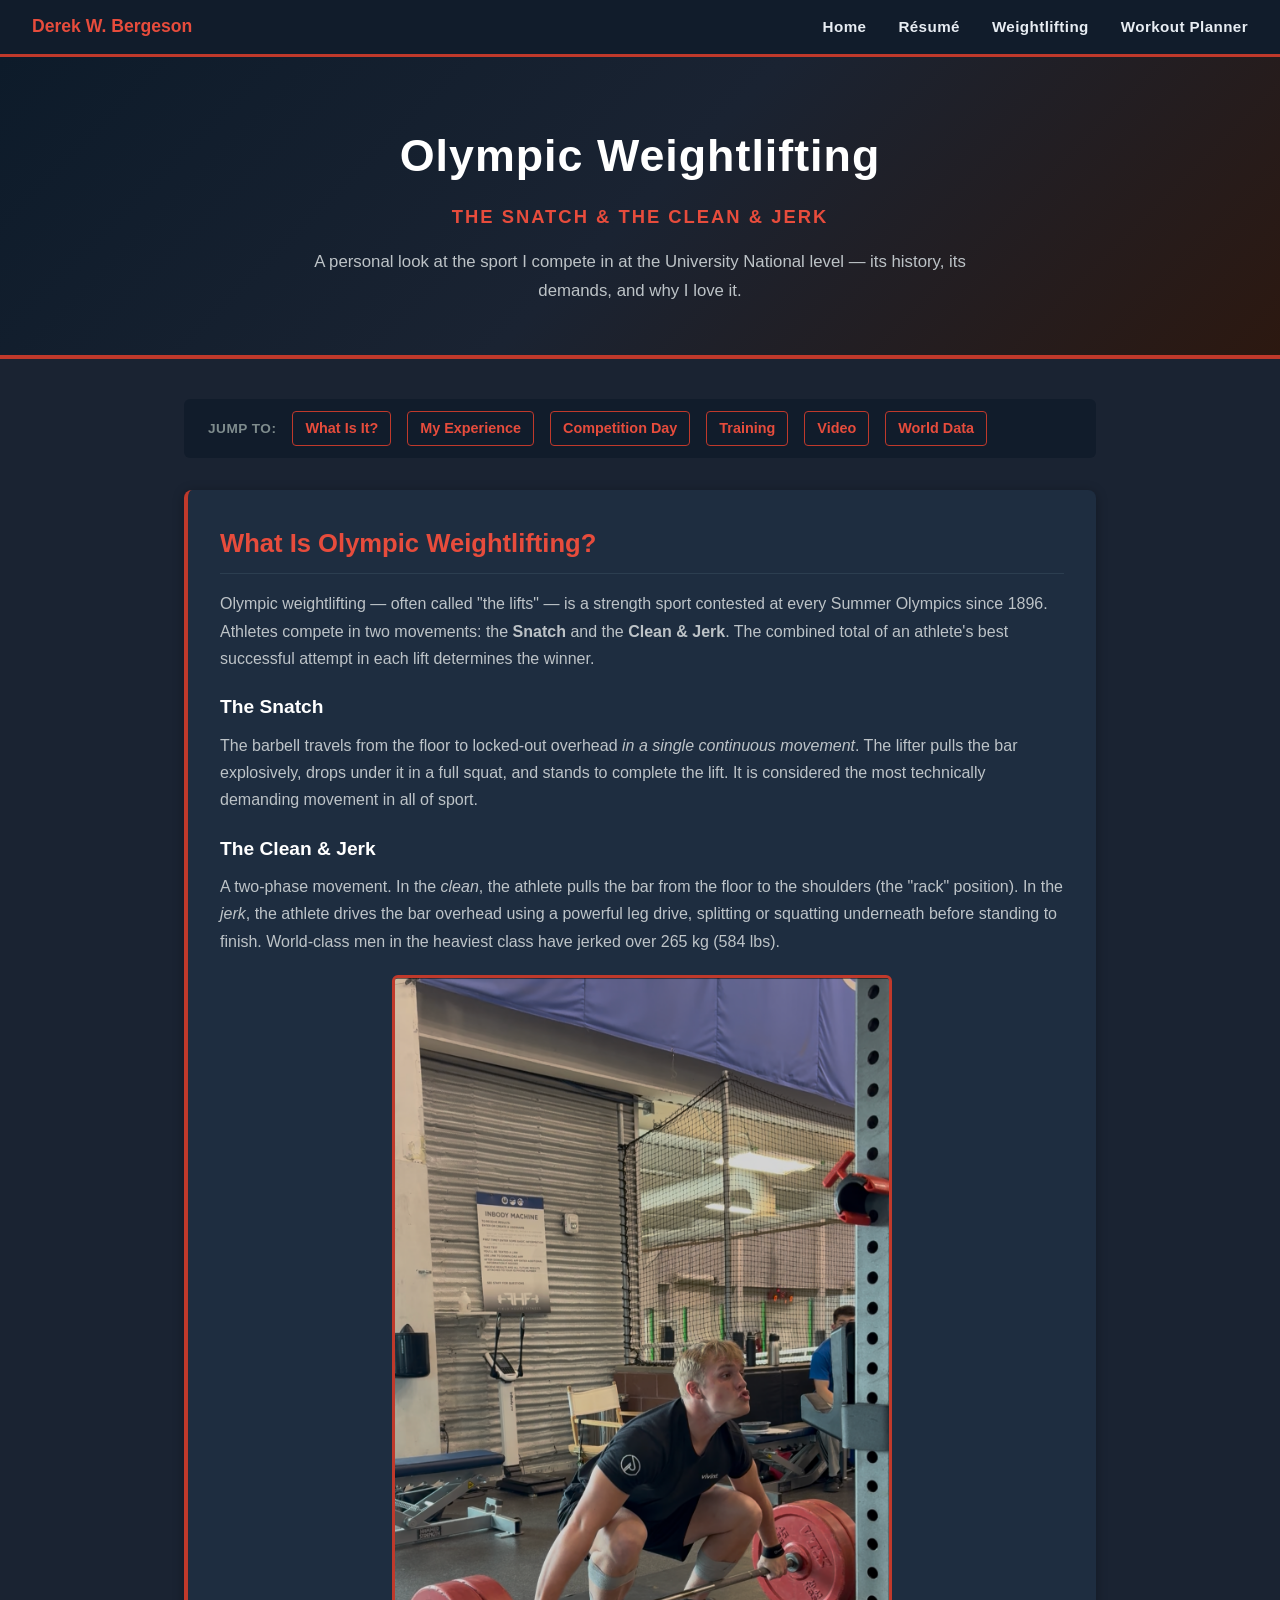
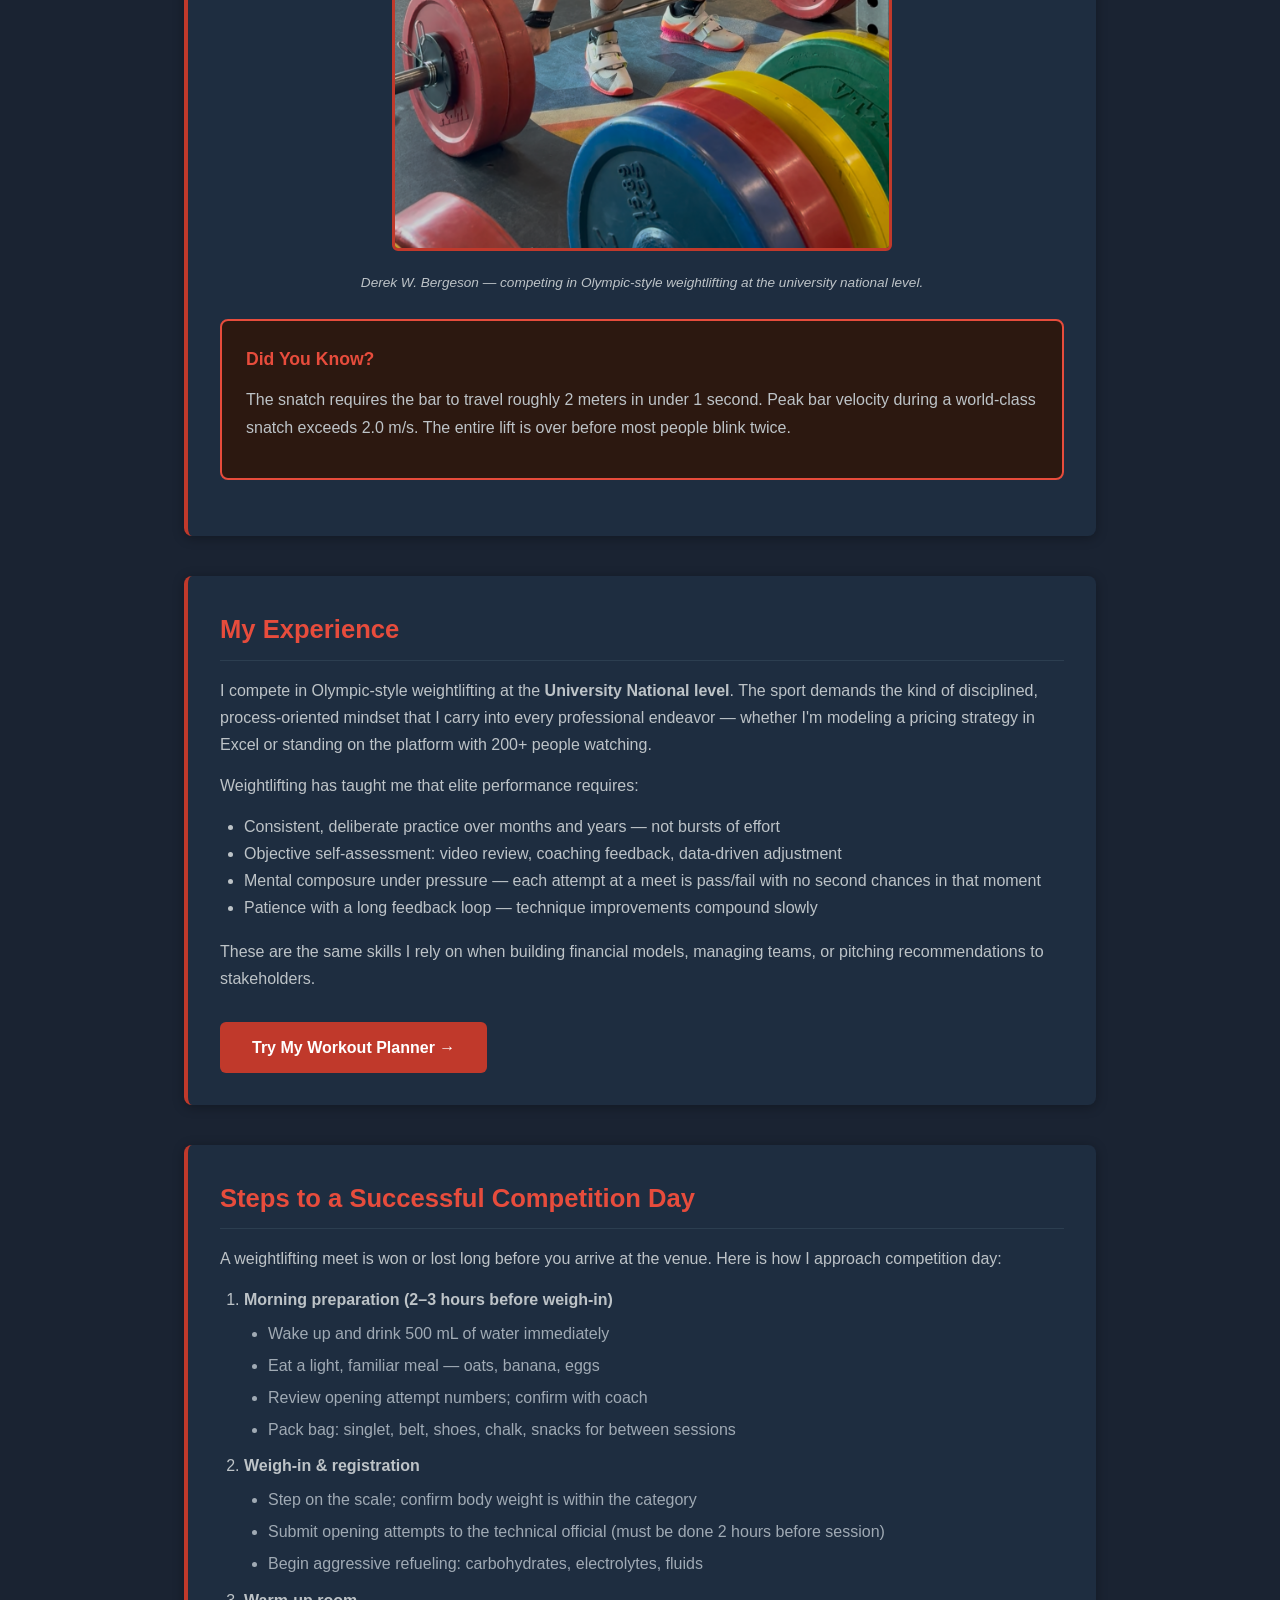
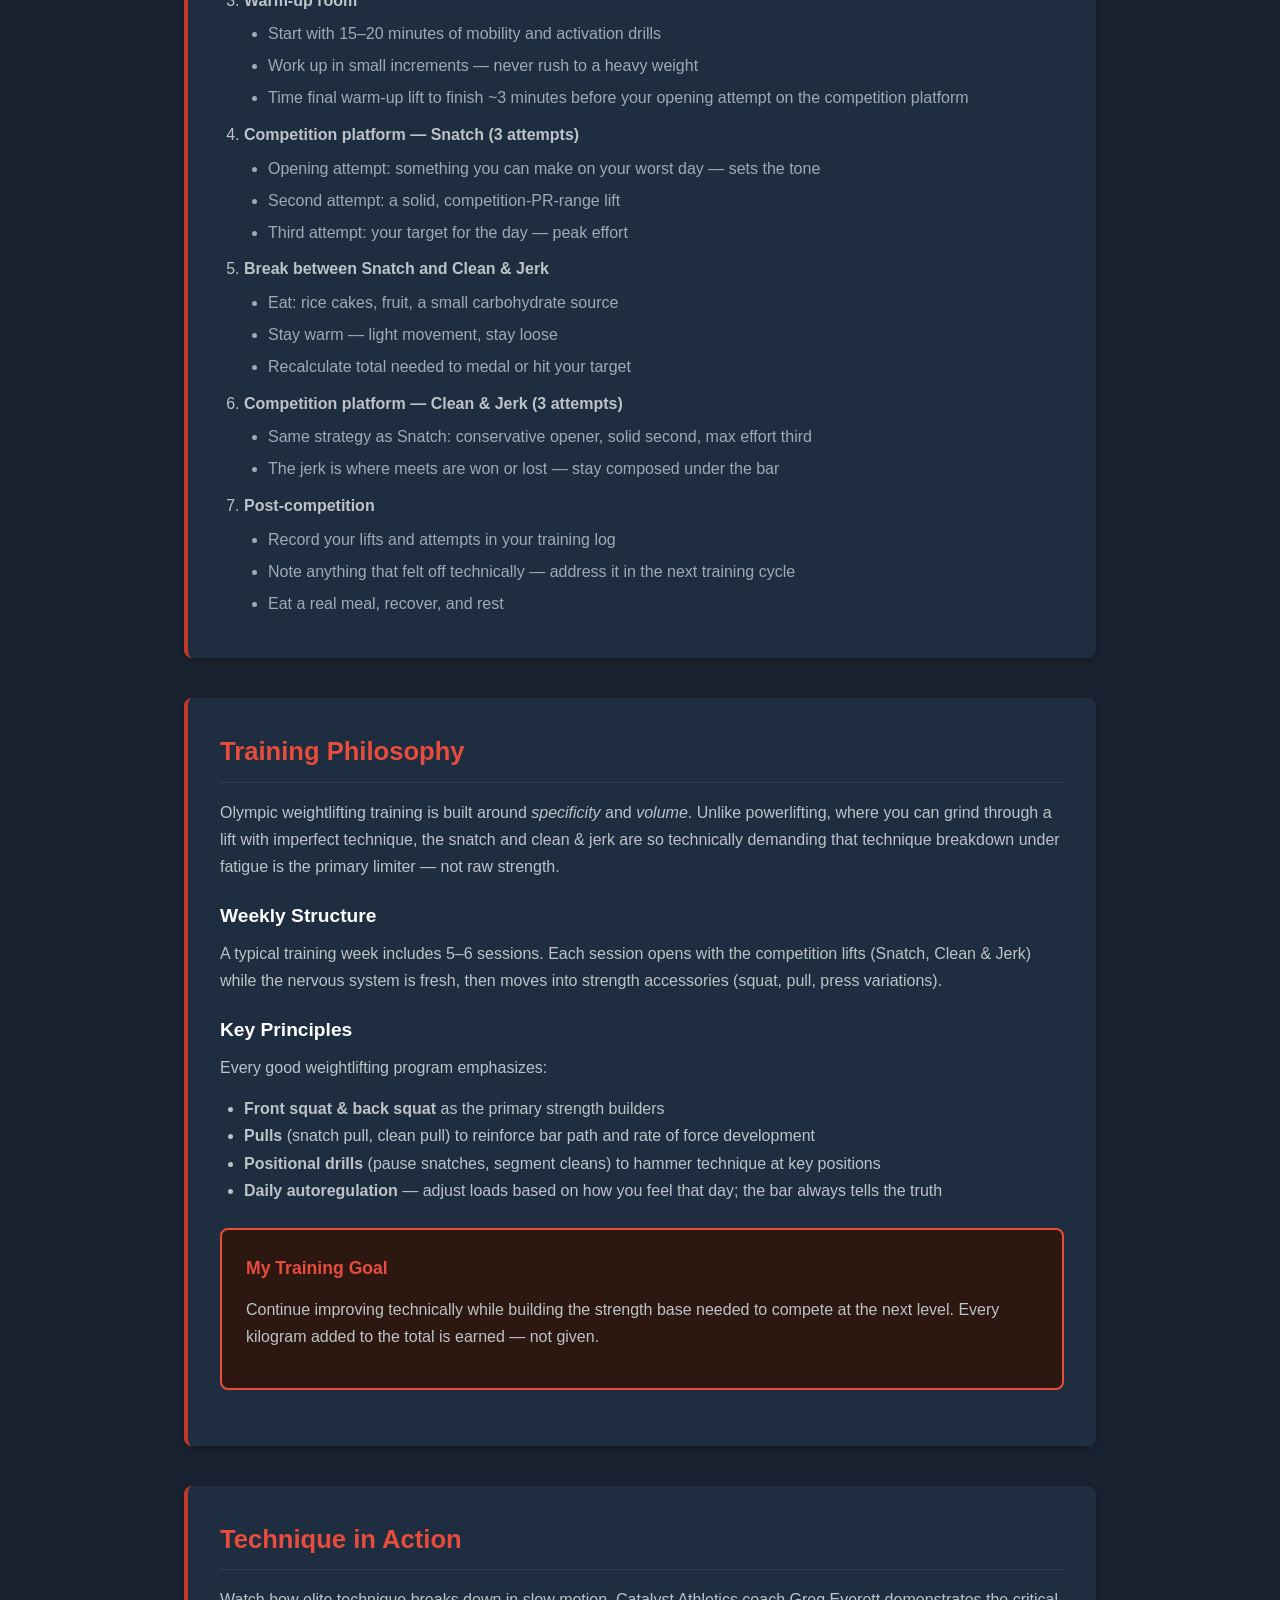
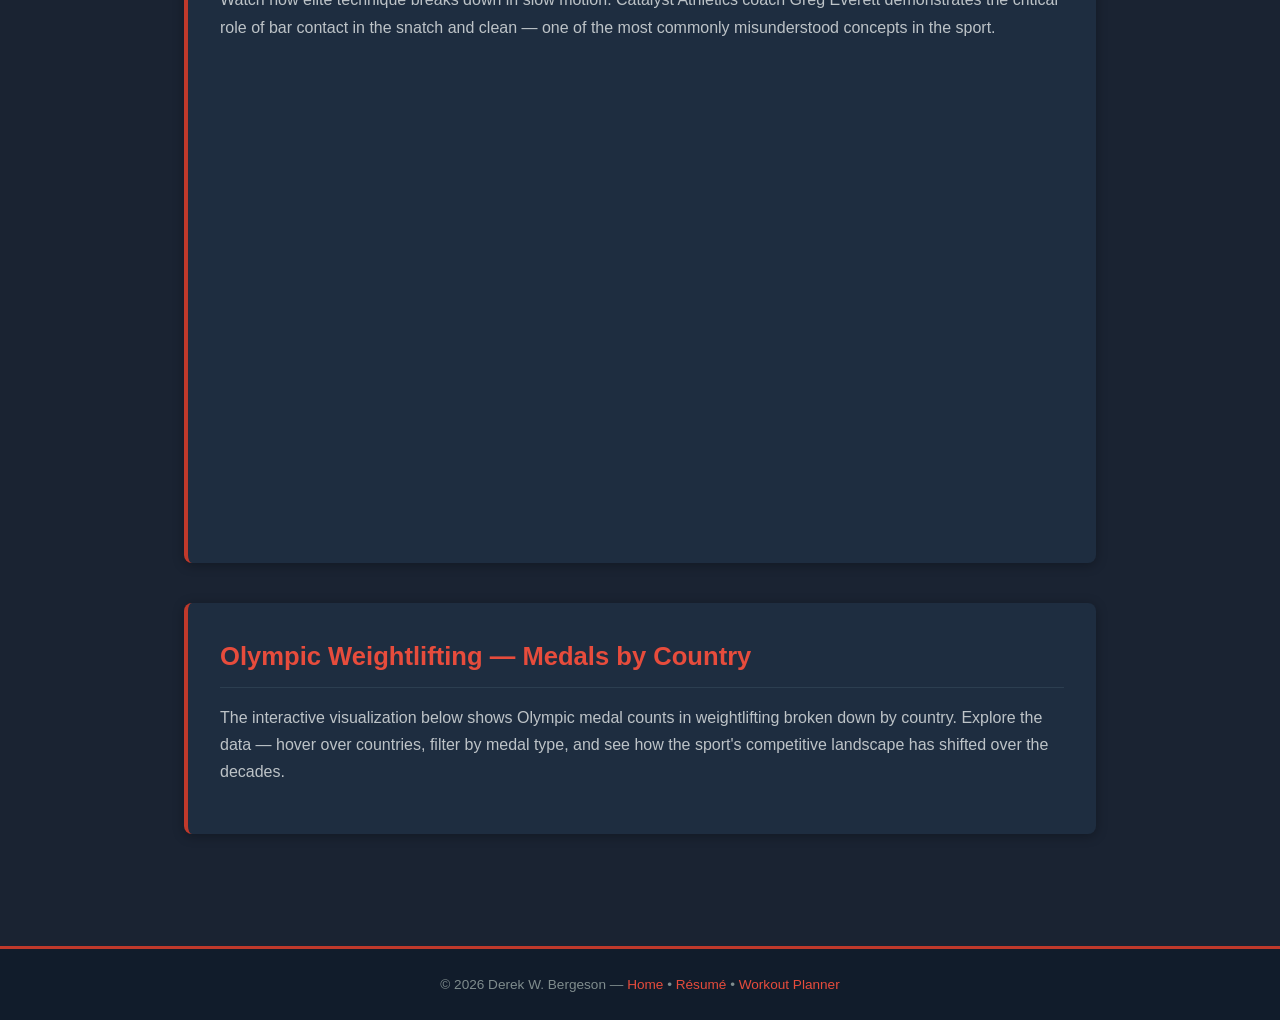
==== scratch.html @ c02adf16 "Add files via upload" ====
<!DOCTYPE html>
<html lang="en">
<head>
  <meta charset="UTF-8" />
  <meta name="viewport" content="width=device-width, initial-scale=1.0" />
  <title>Olympic Weightlifting — Derek W. Bergeson</title>
  <link rel="stylesheet" href="css/custom2.css" />
</head>
<body>

  <!-- ── Navigation ──────────────────────────────────────── -->
  <div class="site-nav">
    <span class="nav-brand">Derek W. Bergeson</span>
    <a href="index.html">Home</a>
    <a href="resume.html">Résumé</a>
    <a href="scratch.html">Weightlifting</a>
    <a href="app.html">Workout Planner</a>
  </div>

  <!-- ── Hero ────────────────────────────────────────────── -->
  <div class="page-hero">
    <h1>Olympic Weightlifting</h1>
    <p class="hero-sub">The Snatch &amp; the Clean &amp; Jerk</p>
    <p>A personal look at the sport I compete in at the University National level — its history, its demands, and why I love it.</p>
  </div>

  <!-- ── Main Content ────────────────────────────────────── -->
  <div class="main-content">

    <!-- On-page anchor quick-links -->
    <div class="quick-links">
      <span>Jump to:</span>
      <a class="anchor-link" href="#what-is-wl">What Is It?</a>
      <a class="anchor-link" href="#my-experience">My Experience</a>
      <a class="anchor-link" href="#competition-day">Competition Day</a>
      <a class="anchor-link" href="#training">Training</a>
      <a class="anchor-link" href="#video">Video</a>
      <a class="anchor-link" href="#data-viz">World Data</a>
    </div>

    <!-- ── Section 1: What Is Olympic Weightlifting? ─────── -->
    <div class="content-section" id="what-is-wl">
      <h2>What Is Olympic Weightlifting?</h2>

      <p>Olympic weightlifting — often called "the lifts" — is a strength sport contested at every Summer Olympics since 1896. Athletes compete in two movements: the <strong>Snatch</strong> and the <strong>Clean &amp; Jerk</strong>. The combined total of an athlete's best successful attempt in each lift determines the winner.</p>

      <h3>The Snatch</h3>
      <p>The barbell travels from the floor to locked-out overhead <em>in a single continuous movement</em>. The lifter pulls the bar explosively, drops under it in a full squat, and stands to complete the lift. It is considered the most technically demanding movement in all of sport.</p>

      <h3>The Clean &amp; Jerk</h3>
      <p>A two-phase movement. In the <em>clean</em>, the athlete pulls the bar from the floor to the shoulders (the "rack" position). In the <em>jerk</em>, the athlete drives the bar overhead using a powerful leg drive, splitting or squatting underneath before standing to finish. World-class men in the heaviest class have jerked over 265 kg (584 lbs).</p>

      <img
        src="images/hobby1.png"
        alt="Derek Bergeson competing in Olympic weightlifting"
        class="lift-photo"
      />
      <p class="photo-caption">Derek W. Bergeson — competing in Olympic-style weightlifting at the university national level.</p>

      <div class="callout-box">
        <h4>Did You Know?</h4>
        <p>The snatch requires the bar to travel roughly 2 meters in under 1 second. Peak bar velocity during a world-class snatch exceeds 2.0 m/s. The entire lift is over before most people blink twice.</p>
      </div>
    </div>

    <!-- ── Section 2: My Experience ─────────────────────── -->
    <div class="content-section" id="my-experience">
      <h2>My Experience</h2>

      <p>I compete in Olympic-style weightlifting at the <strong>University National level</strong>. The sport demands the kind of disciplined, process-oriented mindset that I carry into every professional endeavor — whether I'm modeling a pricing strategy in Excel or standing on the platform with 200+ people watching.</p>

      <p>Weightlifting has taught me that elite performance requires:</p>
      <ul style="color:#bdc3c7; padding-left:1.5rem; margin-top:0.5rem;">
        <li>Consistent, deliberate practice over months and years — not bursts of effort</li>
        <li>Objective self-assessment: video review, coaching feedback, data-driven adjustment</li>
        <li>Mental composure under pressure — each attempt at a meet is pass/fail with no second chances in that moment</li>
        <li>Patience with a long feedback loop — technique improvements compound slowly</li>
      </ul>

      <p style="margin-top:1rem;">These are the same skills I rely on when building financial models, managing teams, or pitching recommendations to stakeholders.</p>

      <a href="app.html" class="app-btn">Try My Workout Planner &rarr;</a>
    </div>

    <!-- ── Section 3: Competition Day — Nested List ───────── -->
    <div class="content-section" id="competition-day">
      <h2>Steps to a Successful Competition Day</h2>

      <p>A weightlifting meet is won or lost long before you arrive at the venue. Here is how I approach competition day:</p>

      <ol class="comp-steps">
        <li>
          <strong>Morning preparation (2–3 hours before weigh-in)</strong>
          <ul>
            <li>Wake up and drink 500 mL of water immediately</li>
            <li>Eat a light, familiar meal — oats, banana, eggs</li>
            <li>Review opening attempt numbers; confirm with coach</li>
            <li>Pack bag: singlet, belt, shoes, chalk, snacks for between sessions</li>
          </ul>
        </li>
        <li>
          <strong>Weigh-in &amp; registration</strong>
          <ul>
            <li>Step on the scale; confirm body weight is within the category</li>
            <li>Submit opening attempts to the technical official (must be done 2 hours before session)</li>
            <li>Begin aggressive refueling: carbohydrates, electrolytes, fluids</li>
          </ul>
        </li>
        <li>
          <strong>Warm-up room</strong>
          <ul>
            <li>Start with 15–20 minutes of mobility and activation drills</li>
            <li>Work up in small increments — never rush to a heavy weight</li>
            <li>Time final warm-up lift to finish ~3 minutes before your opening attempt on the competition platform</li>
          </ul>
        </li>
        <li>
          <strong>Competition platform — Snatch (3 attempts)</strong>
          <ul>
            <li>Opening attempt: something you can make on your worst day — sets the tone</li>
            <li>Second attempt: a solid, competition-PR-range lift</li>
            <li>Third attempt: your target for the day — peak effort</li>
          </ul>
        </li>
        <li>
          <strong>Break between Snatch and Clean &amp; Jerk</strong>
          <ul>
            <li>Eat: rice cakes, fruit, a small carbohydrate source</li>
            <li>Stay warm — light movement, stay loose</li>
            <li>Recalculate total needed to medal or hit your target</li>
          </ul>
        </li>
        <li>
          <strong>Competition platform — Clean &amp; Jerk (3 attempts)</strong>
          <ul>
            <li>Same strategy as Snatch: conservative opener, solid second, max effort third</li>
            <li>The jerk is where meets are won or lost — stay composed under the bar</li>
          </ul>
        </li>
        <li>
          <strong>Post-competition</strong>
          <ul>
            <li>Record your lifts and attempts in your training log</li>
            <li>Note anything that felt off technically — address it in the next training cycle</li>
            <li>Eat a real meal, recover, and rest</li>
          </ul>
        </li>
      </ol>
    </div>

    <!-- ── Section 4: Training Philosophy ───────────────── -->
    <div class="content-section" id="training">
      <h2>Training Philosophy</h2>

      <p>Olympic weightlifting training is built around <em>specificity</em> and <em>volume</em>. Unlike powerlifting, where you can grind through a lift with imperfect technique, the snatch and clean &amp; jerk are so technically demanding that technique breakdown under fatigue is the primary limiter — not raw strength.</p>

      <h3>Weekly Structure</h3>
      <p>A typical training week includes 5–6 sessions. Each session opens with the competition lifts (Snatch, Clean &amp; Jerk) while the nervous system is fresh, then moves into strength accessories (squat, pull, press variations).</p>

      <h3>Key Principles</h3>
      <p>Every good weightlifting program emphasizes:</p>
      <ul style="color:#bdc3c7; padding-left:1.5rem; margin-top:0.5rem; margin-bottom:1rem;">
        <li><strong>Front squat &amp; back squat</strong> as the primary strength builders</li>
        <li><strong>Pulls</strong> (snatch pull, clean pull) to reinforce bar path and rate of force development</li>
        <li><strong>Positional drills</strong> (pause snatches, segment cleans) to hammer technique at key positions</li>
        <li><strong>Daily autoregulation</strong> — adjust loads based on how you feel that day; the bar always tells the truth</li>
      </ul>

      <div class="callout-box">
        <h4>My Training Goal</h4>
        <p>Continue improving technically while building the strength base needed to compete at the next level. Every kilogram added to the total is earned — not given.</p>
      </div>
    </div>

    <!-- ── Section 5: YouTube Video ──────────────────────── -->
    <div class="content-section" id="video">
      <h2>Technique in Action</h2>
      <p>Watch how elite technique breaks down in slow motion. Catalyst Athletics coach Greg Everett demonstrates the critical role of bar contact in the snatch and clean — one of the most commonly misunderstood concepts in the sport.</p>
      <div class="video-wrapper">
        <iframe
          src="https://www.youtube.com/embed/ZjaQBkQ35S8"
          title="Bar Contact In The Snatch &amp; Clean — Catalyst Athletics"
          allow="accelerometer; autoplay; clipboard-write; encrypted-media; gyroscope; picture-in-picture"
          allowfullscreen>
        </iframe>
      </div>
    </div>

    <!-- ── Section 6: Tableau Visualization ──────────────── -->
    <div class="content-section" id="data-viz">
      <h2>Olympic Weightlifting — Medals by Country</h2>
      <p>The interactive visualization below shows Olympic medal counts in weightlifting broken down by country. Explore the data — hover over countries, filter by medal type, and see how the sport's competitive landscape has shifted over the decades.</p>

      <div class="tableau-wrapper">
        <div class='tableauPlaceholder' id='viz1711900000000' style='position: relative'>
          <noscript>
            <a href='https://public.tableau.com/app/profile/dashero/viz/OlympicMedalsinWeightliftingbyCountry/age'>
              <img alt='Olympic Medals in Weightlifting by Country'
                   src='https://public.tableau.com/static/images/Ol/OlympicMedalsinWeightliftingbyCountry/age/1_rss.png'
                   style='border: none' />
            </a>
          </noscript>
          <object class='tableauViz' style='display:none;'>
            <param name='host_url' value='https%3A%2F%2Fpublic.tableau.com%2F' />
            <param name='embed_code_version' value='3' />
            <param name='site_root' value='' />
            <param name='name' value='OlympicMedalsinWeightliftingbyCountry/age' />
            <param name='tabs' value='no' />
            <param name='toolbar' value='yes' />
            <param name='animate_transition' value='yes' />
            <param name='display_static_image' value='yes' />
            <param name='display_spinner' value='yes' />
            <param name='display_overlay' value='yes' />
            <param name='display_count' value='yes' />
            <param name='language' value='en-US' />
          </object>
        </div>
        <script type='text/javascript'>
          var divElement = document.getElementById('viz1711900000000');
          var vizElement = divElement.getElementsByTagName('object')[0];
          vizElement.style.width = '100%';
          vizElement.style.height = (divElement.offsetWidth * 0.75) + 'px';
          var scriptElement = document.createElement('script');
          scriptElement.src = 'https://public.tableau.com/javascripts/api/viz_v1.js';
          vizElement.parentNode.insertBefore(scriptElement, vizElement);
        </script>
      </div>
    </div>

  </div><!-- end .main-content -->

  <!-- ── Footer ──────────────────────────────────────────── -->
  <div class="page-footer">
    <p>&copy; 2026 Derek W. Bergeson &mdash;
      <a href="index.html">Home</a> &bull;
      <a href="resume.html">Résumé</a> &bull;
      <a href="app.html">Workout Planner</a>
    </p>
  </div>

</body>
</html>
---- css/custom2.css ----
/* custom2.css — Stylesheet for scratch.html (from-scratch Olympic weightlifting page) */
/* No Bootstrap. All layout and styling defined here. */

/* ─── Base / Reset ─────────────────────────────────────── */
*, *::before, *::after {
  box-sizing: border-box;
  margin: 0;
  padding: 0;
}

body {
  font-family: 'Segoe UI', Arial, sans-serif;
  font-size: 16px;
  line-height: 1.7;
  background-color: #1a2332;
  color: #e8edf3;
}

/* ─── Navigation bar ────────────────────────────────────── */
div.site-nav {
  background-color: #111c2b;
  padding: 0.75rem 2rem;
  display: flex;
  align-items: center;
  gap: 2rem;
  border-bottom: 3px solid #c0392b;
  position: sticky;
  top: 0;
  z-index: 100;
}

div.site-nav a {
  color: #e8edf3;
  text-decoration: none;
  font-weight: 600;
  font-size: 0.95rem;
  letter-spacing: 0.4px;
  transition: color 0.2s;
}

div.site-nav a:hover {
  color: #e74c3c;
}

div.site-nav .nav-brand {
  font-size: 1.1rem;
  font-weight: 700;
  color: #e74c3c;
  margin-right: auto;
}

/* ─── Hero / Header div ─────────────────────────────────── */
div.page-hero {
  background: linear-gradient(135deg, #0d1b2a 0%, #1a2332 50%, #2c1810 100%);
  color: #ffffff;
  padding: 60px 2rem 50px;
  text-align: center;
  border-bottom: 4px solid #c0392b;
}

div.page-hero h1 {
  font-size: 2.8rem;
  font-weight: 800;
  color: #ffffff;
  letter-spacing: 1px;
  margin-bottom: 0.5rem;
}

div.page-hero .hero-sub {
  font-size: 1.15rem;
  color: #e74c3c;
  font-weight: 600;
  text-transform: uppercase;
  letter-spacing: 2px;
  margin-bottom: 1rem;
}

div.page-hero p {
  max-width: 700px;
  margin: 0 auto;
  color: #bdc3c7;
  font-size: 1.05rem;
}

/* ─── Main content wrapper div ──────────────────────────── */
div.main-content {
  max-width: 960px;
  margin: 0 auto;
  padding: 2.5rem 1.5rem;
}

/* ─── Section divs ──────────────────────────────────────── */
div.content-section {
  background-color: #1e2d40;
  border-radius: 8px;
  padding: 2rem;
  margin-bottom: 2.5rem;
  border-left: 4px solid #c0392b;
  box-shadow: 0 2px 12px rgba(0, 0, 0, 0.3);
}

div.content-section h2 {
  font-size: 1.6rem;
  font-weight: 700;
  color: #e74c3c;
  margin-bottom: 1rem;
  padding-bottom: 0.5rem;
  border-bottom: 1px solid #2c3e50;
}

div.content-section h3 {
  font-size: 1.2rem;
  font-weight: 600;
  color: #ffffff;
  margin: 1.2rem 0 0.5rem;
}

div.content-section p {
  color: #bdc3c7;
  margin-bottom: 0.85rem;
}

/* ─── Sidebar / Callout div ─────────────────────────────── */
div.callout-box {
  background-color: #2c1810;
  border: 2px solid #e74c3c;
  border-radius: 8px;
  padding: 1.5rem;
  margin: 1.5rem 0;
  color: #f0d0c8;
}

div.callout-box h4 {
  font-size: 1.1rem;
  font-weight: 700;
  color: #e74c3c;
  margin-bottom: 0.75rem;
}

/* ─── Lists ─────────────────────────────────────────────── */
ol.comp-steps {
  padding-left: 1.5rem;
  color: #bdc3c7;
  margin-top: 0.5rem;
}

ol.comp-steps li {
  margin-bottom: 0.6rem;
}

ol.comp-steps ul {
  list-style: disc;
  padding-left: 1.5rem;
  margin-top: 0.4rem;
}

ol.comp-steps ul li {
  margin-bottom: 0.3rem;
  color: #a0aab4;
}

/* ─── Image ─────────────────────────────────────────────── */
.lift-photo {
  width: 100%;
  max-width: 500px;
  display: block;
  margin: 1.25rem auto;
  border-radius: 6px;
  border: 3px solid #c0392b;
}

.photo-caption {
  text-align: center;
  font-size: 0.85rem;
  color: #7f8c8d;
  margin-top: 0.4rem;
  font-style: italic;
}

/* ─── Anchor link ───────────────────────────────────────── */
a.anchor-link {
  color: #e74c3c;
  text-decoration: none;
  font-weight: 600;
  font-size: 0.95rem;
}

a.anchor-link:hover {
  text-decoration: underline;
}

/* ─── Video embed wrapper ───────────────────────────────── */
.video-wrapper {
  position: relative;
  padding-bottom: 56.25%;
  height: 0;
  overflow: hidden;
  border-radius: 6px;
  margin-top: 1rem;
}

.video-wrapper iframe {
  position: absolute;
  top: 0;
  left: 0;
  width: 100%;
  height: 100%;
  border: none;
}

/* ─── Tableau viz wrapper ───────────────────────────────── */
div.tableau-wrapper {
  margin-top: 1rem;
  border-radius: 6px;
  overflow: hidden;
}

/* ─── Quick-links bar ───────────────────────────────────── */
div.quick-links {
  background-color: #111c2b;
  padding: 0.75rem 1.5rem;
  border-radius: 6px;
  display: flex;
  flex-wrap: wrap;
  gap: 1rem;
  margin-bottom: 2rem;
  align-items: center;
}

div.quick-links span {
  font-size: 0.85rem;
  color: #7f8c8d;
  font-weight: 600;
  text-transform: uppercase;
  letter-spacing: 0.5px;
}

div.quick-links a {
  color: #e74c3c;
  text-decoration: none;
  font-weight: 600;
  font-size: 0.9rem;
  padding: 0.25rem 0.75rem;
  border: 1px solid #c0392b;
  border-radius: 4px;
  transition: background 0.2s;
}

div.quick-links a:hover {
  background-color: #c0392b;
  color: #ffffff;
}

/* ─── App link button ───────────────────────────────────── */
a.app-btn {
  display: inline-block;
  background-color: #c0392b;
  color: #ffffff;
  text-decoration: none;
  font-weight: 700;
  font-size: 1rem;
  padding: 0.75rem 2rem;
  border-radius: 6px;
  margin-top: 1rem;
  transition: background 0.2s;
}

a.app-btn:hover {
  background-color: #e74c3c;
}

/* ─── Footer ────────────────────────────────────────────── */
div.page-footer {
  background-color: #111c2b;
  border-top: 3px solid #c0392b;
  color: #7f8c8d;
  text-align: center;
  padding: 1.5rem;
  font-size: 0.85rem;
  margin-top: 2rem;
}

div.page-footer a {
  color: #e74c3c;
  text-decoration: none;
}

/* ─── Responsive ────────────────────────────────────────── */
@media (max-width: 640px) {
  div.page-hero h1 {
    font-size: 2rem;
  }

  div.content-section {
    padding: 1.25rem;
  }
}
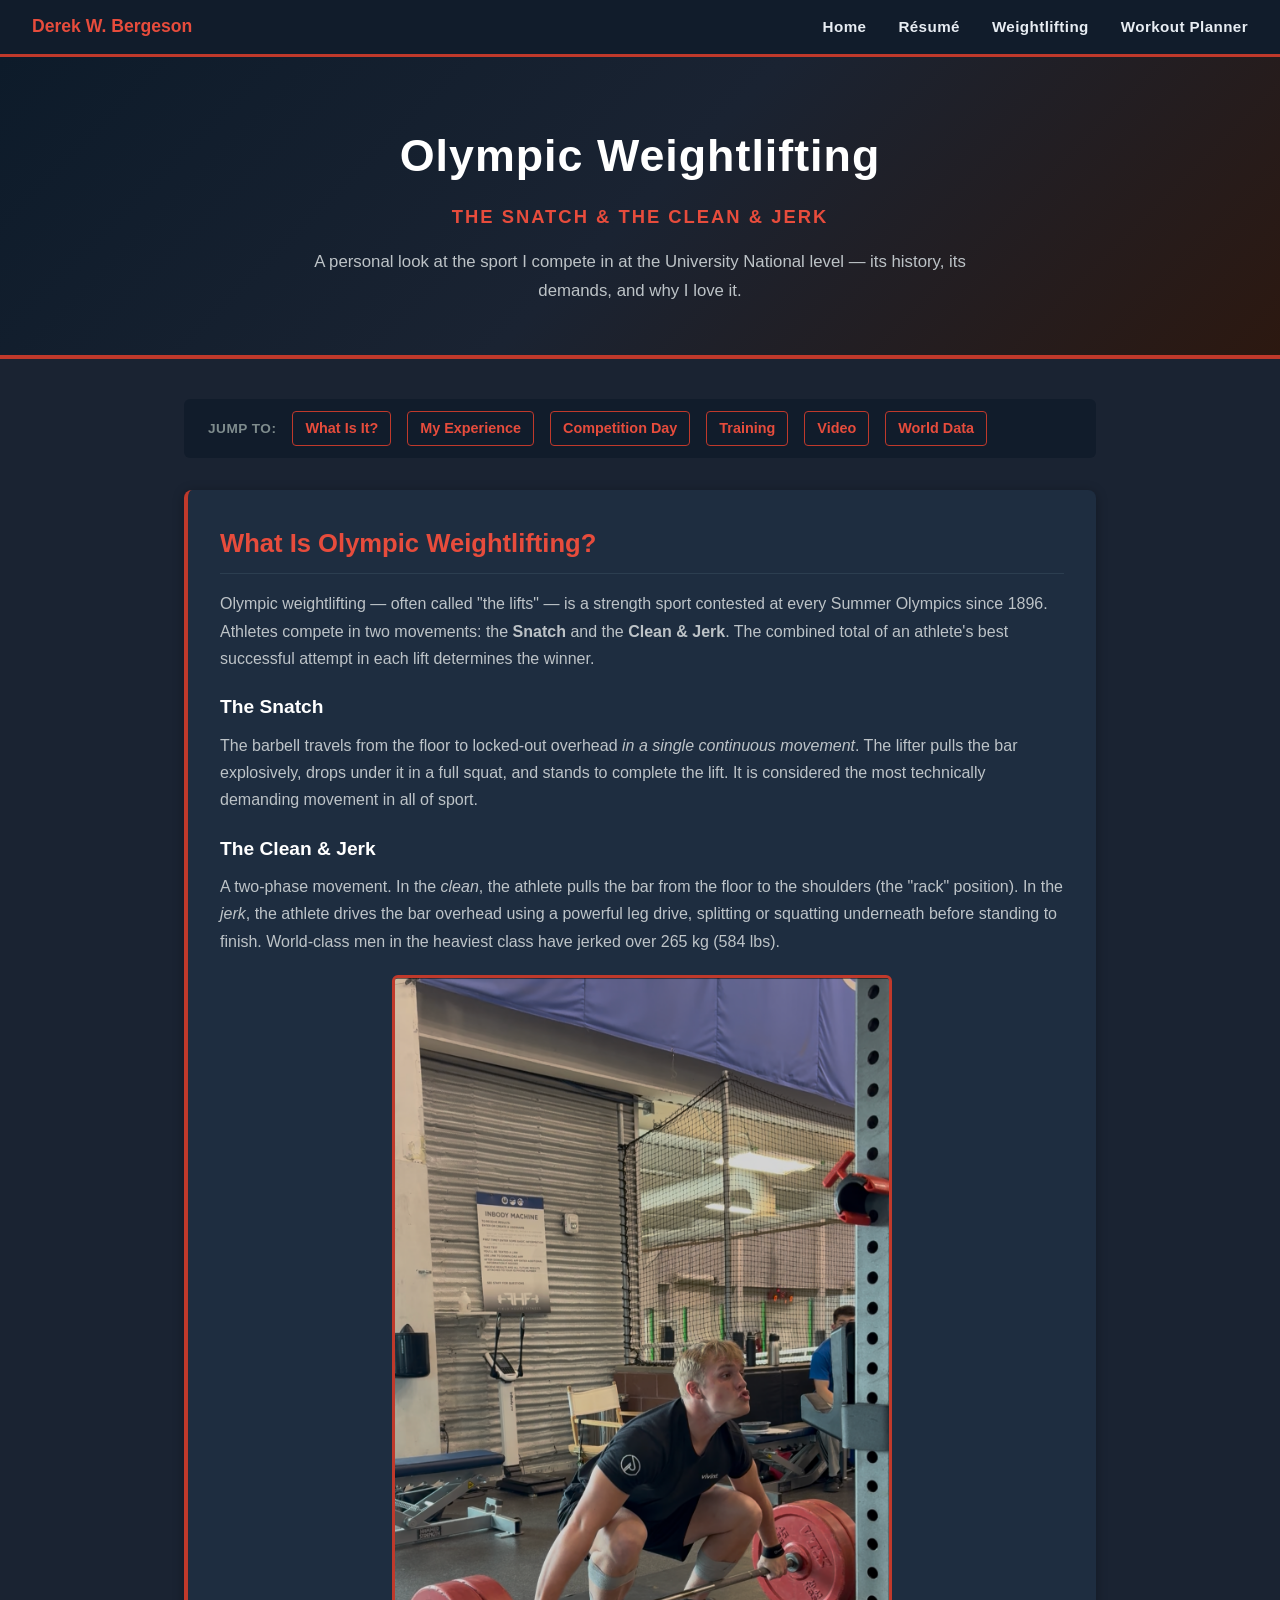
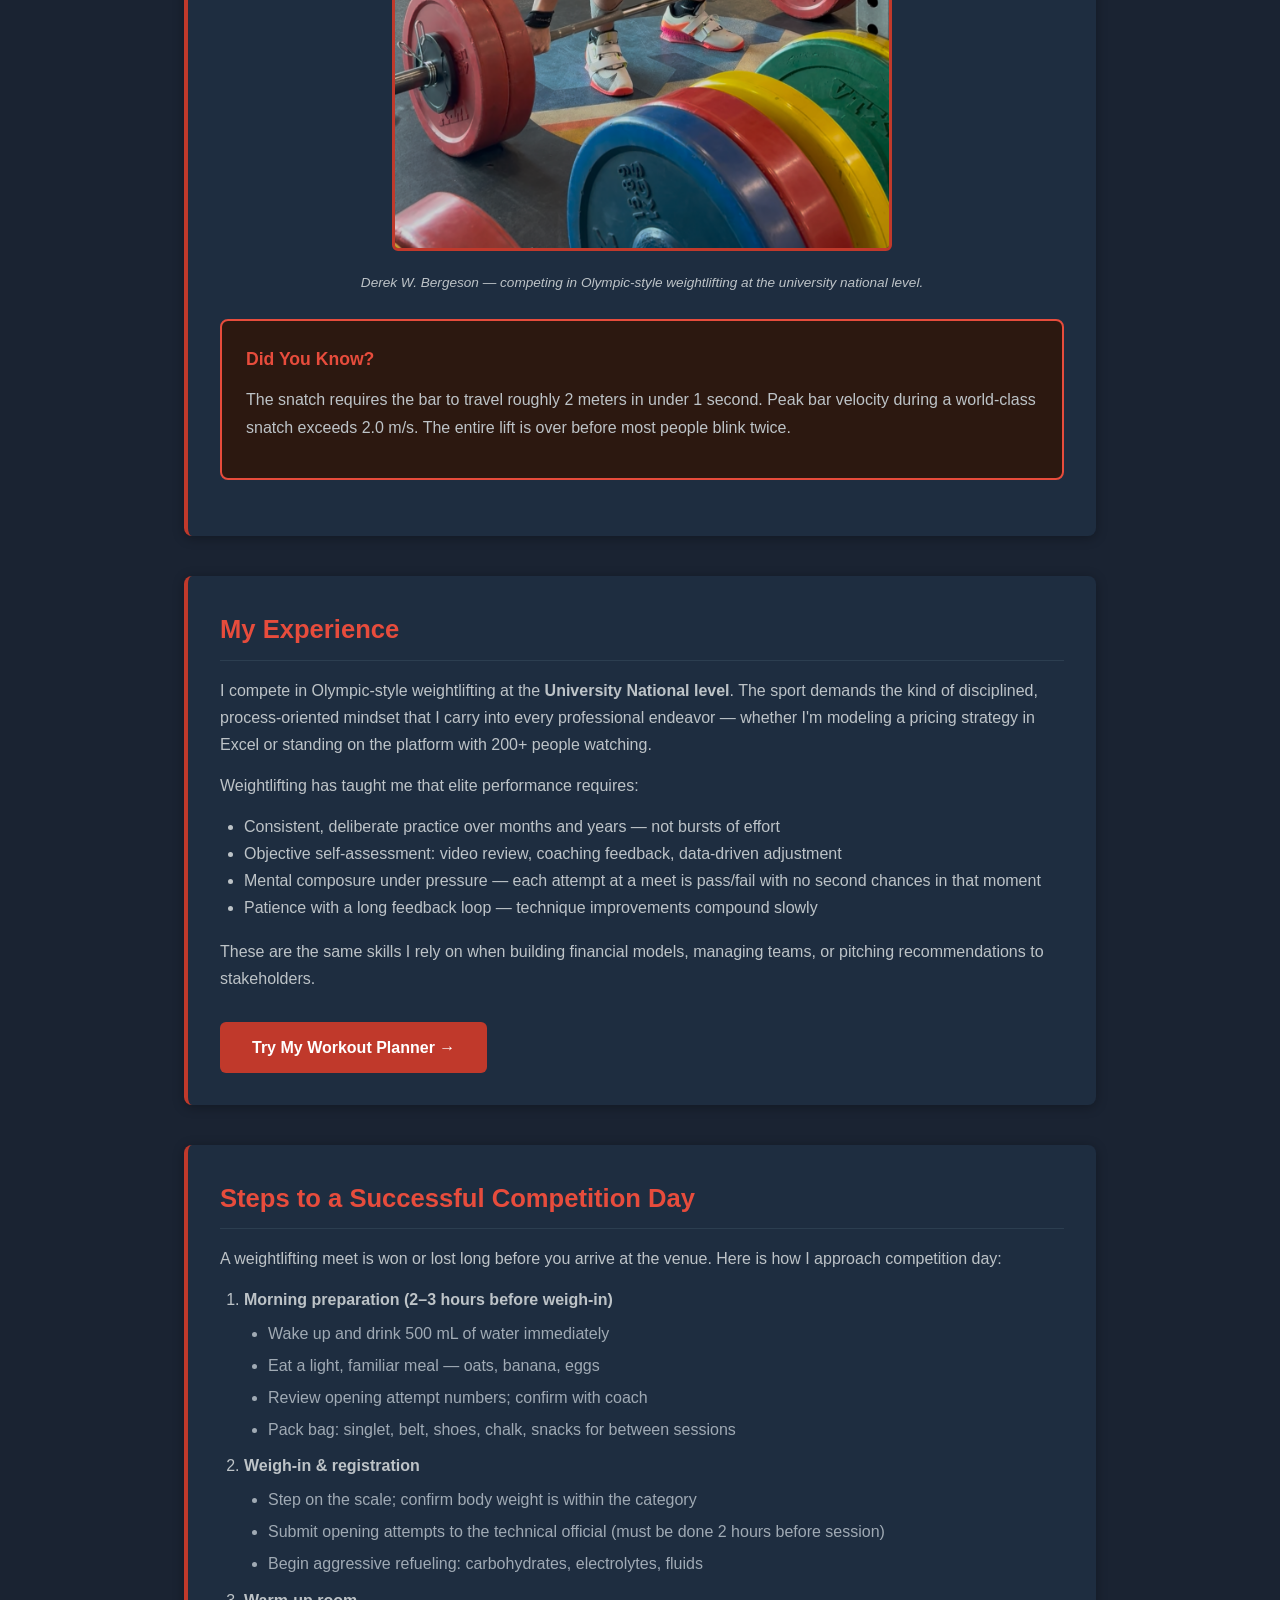
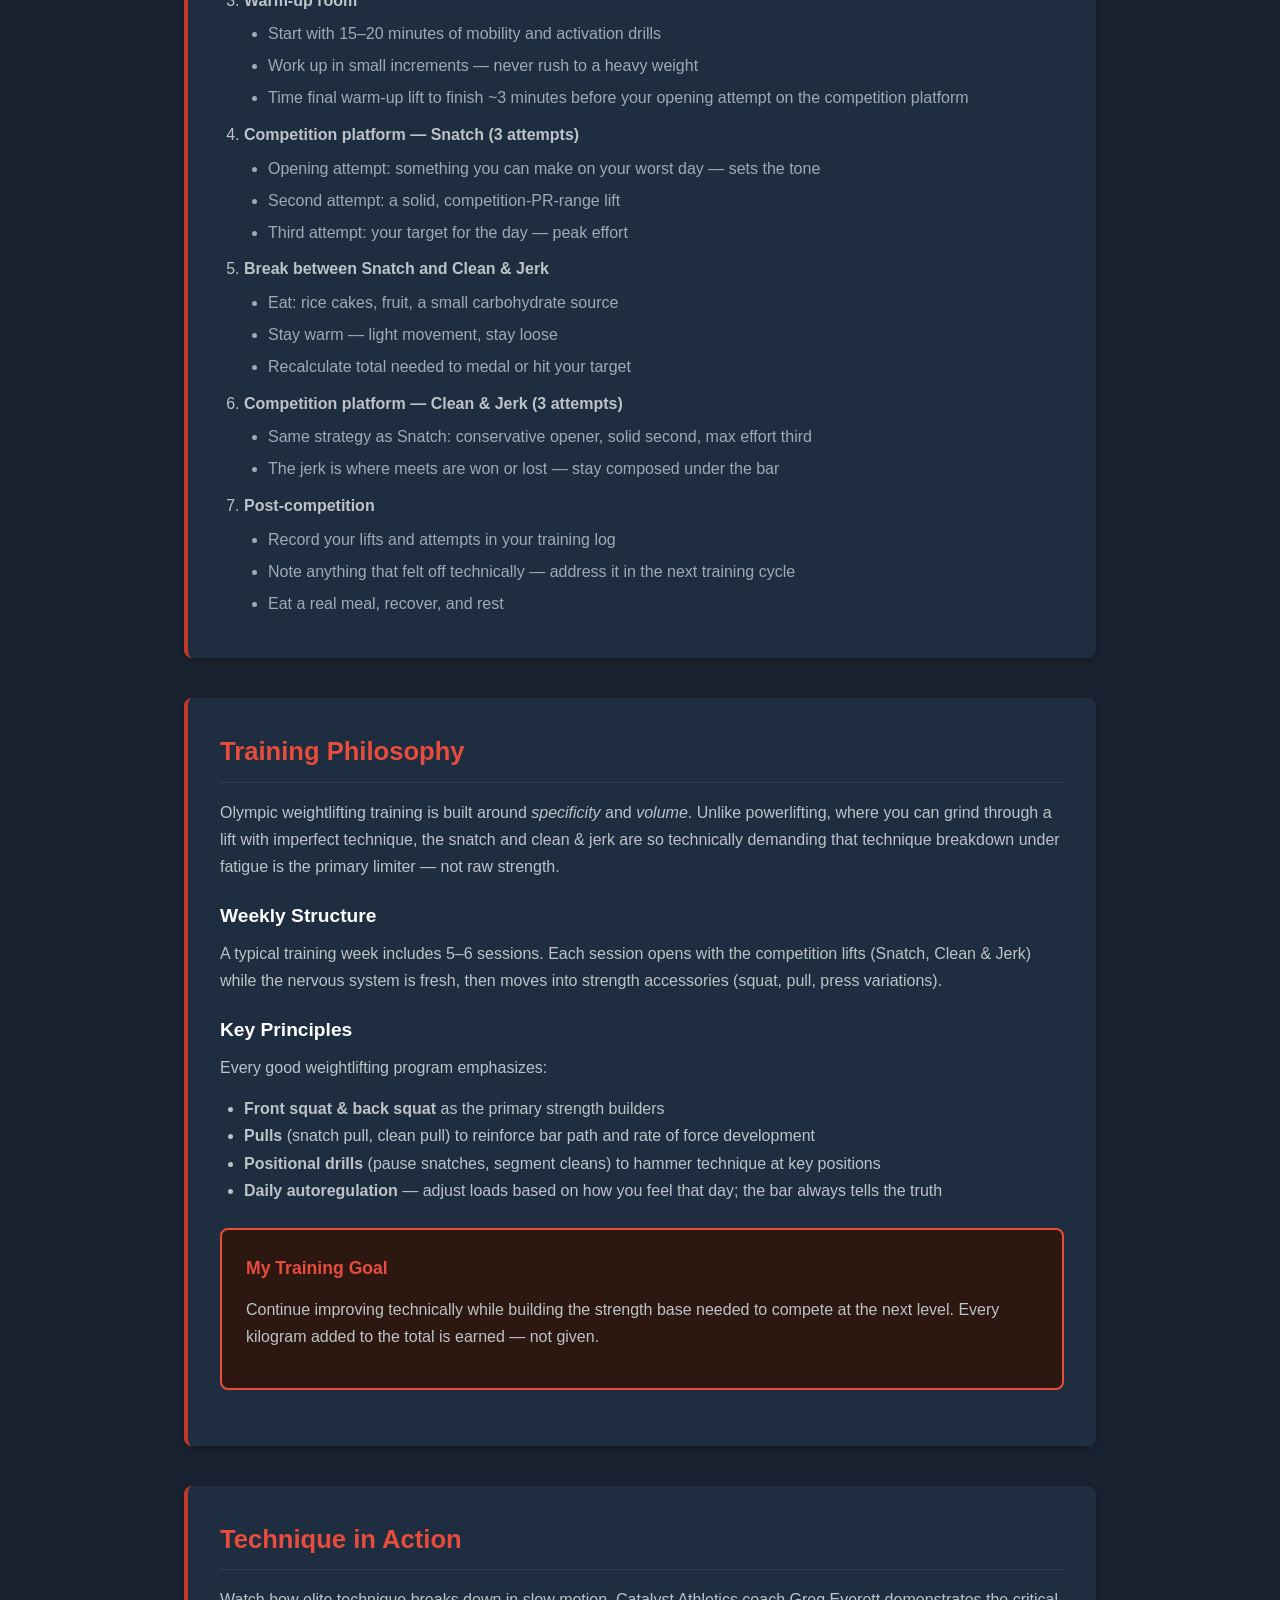
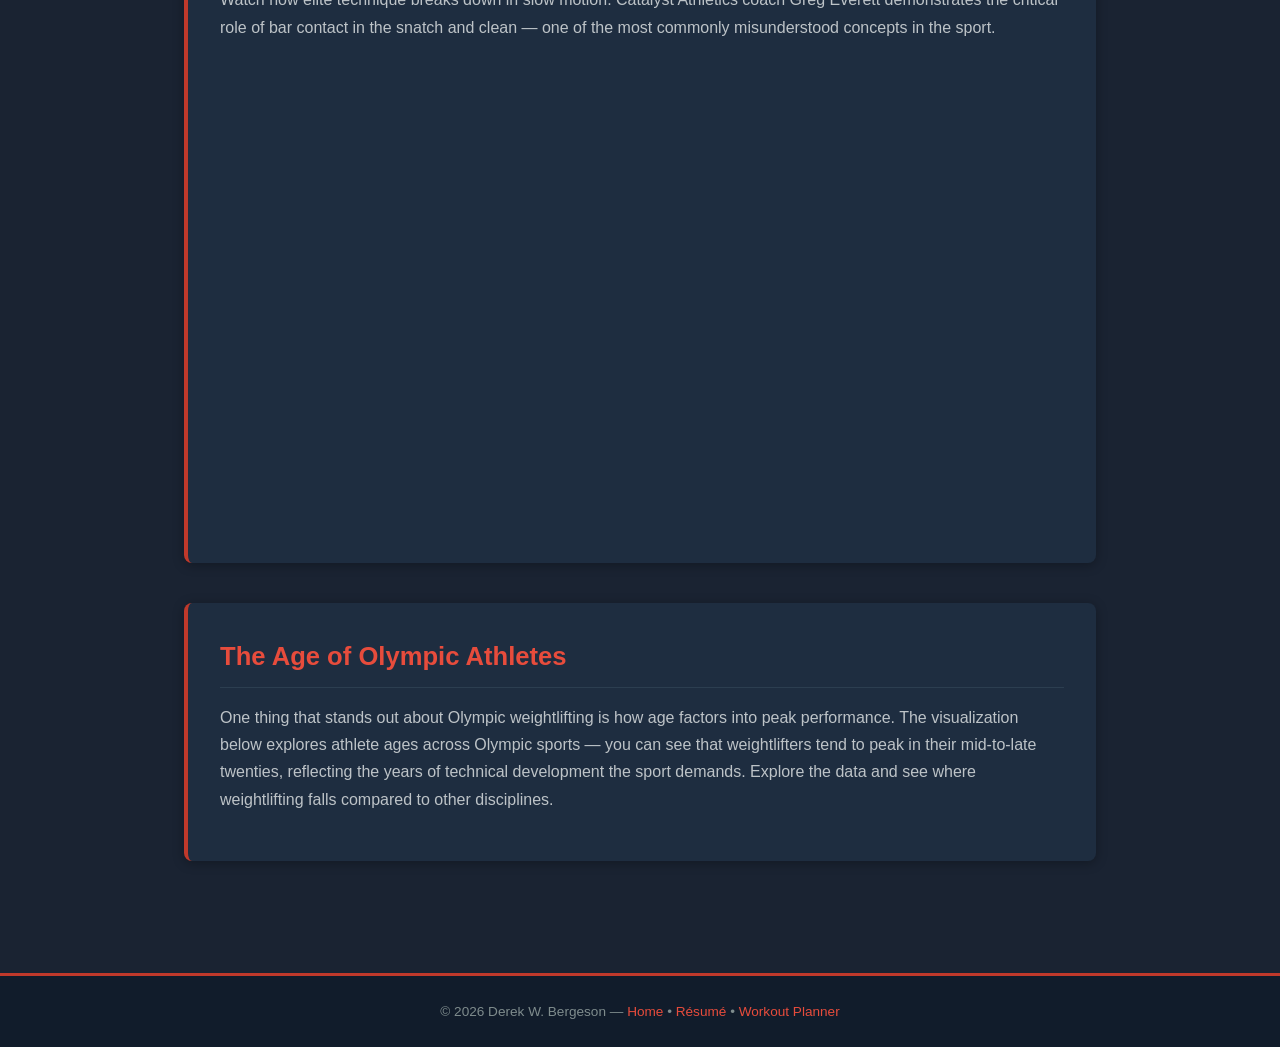
==== commit 7ce683e8: "Add files via upload" ====
--- a/scratch.html
+++ b/scratch.html
@@ -188,15 +188,15 @@
 
     <!-- ── Section 6: Tableau Visualization ──────────────── -->
     <div class="content-section" id="data-viz">
-      <h2>Olympic Weightlifting — Medals by Country</h2>
-      <p>The interactive visualization below shows Olympic medal counts in weightlifting broken down by country. Explore the data — hover over countries, filter by medal type, and see how the sport's competitive landscape has shifted over the decades.</p>
+      <h2>The Age of Olympic Athletes</h2>
+      <p>One thing that stands out about Olympic weightlifting is how age factors into peak performance. The visualization below explores athlete ages across Olympic sports — you can see that weightlifters tend to peak in their mid-to-late twenties, reflecting the years of technical development the sport demands. Explore the data and see where weightlifting falls compared to other disciplines.</p>
 
       <div class="tableau-wrapper">
         <div class='tableauPlaceholder' id='viz1711900000000' style='position: relative'>
           <noscript>
-            <a href='https://public.tableau.com/app/profile/dashero/viz/OlympicMedalsinWeightliftingbyCountry/age'>
-              <img alt='Olympic Medals in Weightlifting by Country'
-                   src='https://public.tableau.com/static/images/Ol/OlympicMedalsinWeightliftingbyCountry/age/1_rss.png'
+            <a href='https://public.tableau.com/app/profile/wjsutton/viz/olympic_ages/TheAgeofOlympians'>
+              <img alt='The Age of Olympians'
+                   src='https://public.tableau.com/static/images/ol/olympic_ages/TheAgeofOlympians/1_rss.png'
                    style='border: none' />
             </a>
           </noscript>
@@ -204,7 +204,7 @@
             <param name='host_url' value='https%3A%2F%2Fpublic.tableau.com%2F' />
             <param name='embed_code_version' value='3' />
             <param name='site_root' value='' />
-            <param name='name' value='OlympicMedalsinWeightliftingbyCountry/age' />
+            <param name='name' value='olympic_ages/TheAgeofOlympians' />
             <param name='tabs' value='no' />
             <param name='toolbar' value='yes' />
             <param name='animate_transition' value='yes' />
